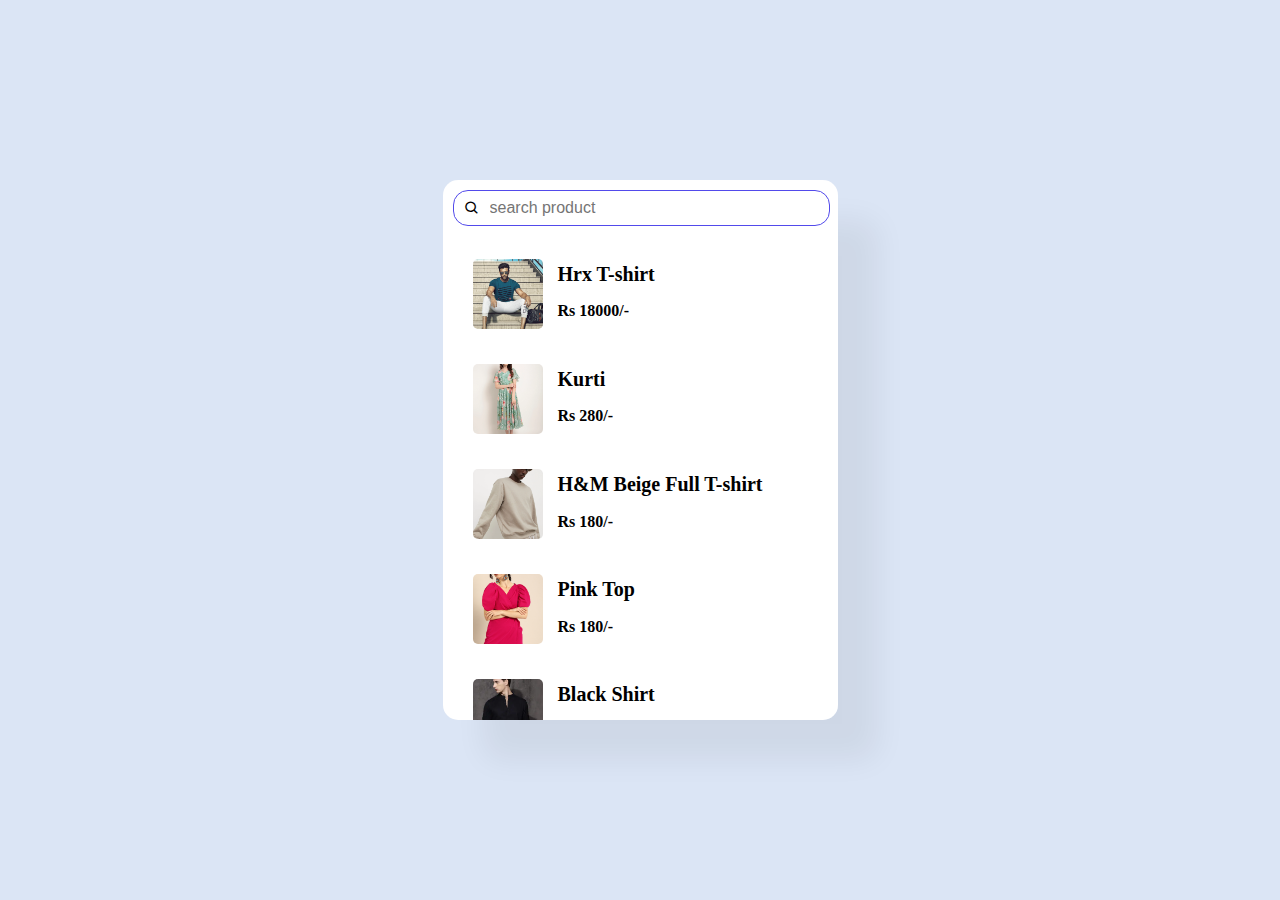
==== index.html @ cadcdc3e "Initial commit" ====
<!DOCTYPE html>
<html lang="en">
<head>
    <meta charset="UTF-8">
    <meta http-equiv="X-UA-Compatible" content="IE=edge">
    <meta name="viewport" content="width=device-width, initial-scale=1.0">
    <title>JavaScript Product Filter</title>
    <link rel="stylesheet" href="style.css">
    <link href='https://unpkg.com/boxicons@2.1.1/css/boxicons.min.css' rel='stylesheet'>
</head>
<body>
    <section class="container">
        <form>
            <i class='bx bx-search'></i>
            <input type="text" name="" id="search-item" placeholder="search product" onkeyup="search()">
        </form>

        <div class="product-list" id="product-list">

            <div class="product">
                <img src="img/card2.png" alt="">
                 <div class="p-detail">
                     <h2>Hrx T-shirt </h2>
                     <h3>Rs 18000/-</h3>
                 </div>
            </div>
            <div class="product">
                <img src="img/card1.png" alt="">
                 <div class="p-detail">
                     <h2>Kurti </h2>
                     <h3>Rs 280/-</h3>
                 </div>
            </div>
            <div class="product">
                <img src="img/card3.png" alt="">
                 <div class="p-detail">
                     <h2>H&M Beige Full T-shirt </h2>
                     <h3>Rs 180/-</h3>
                 </div>
            </div>
            <div class="product">
                <img src="img/card4.png" alt="">
                 <div class="p-detail">
                     <h2>Pink Top </h2>
                     <h3>Rs 180/-</h3>
                 </div>
            </div>
            <div class="product">
                <img src="img/card5.png" alt="">
                 <div class="p-detail">
                     <h2>Black Shirt </h2>
                     <h3>Rs 180/-</h3>
                 </div>
            </div>
            <div class="product">
                <img src="img/card6.png" alt="">
                 <div class="p-detail">
                     <h2>Black Shirt Rayon </h2>
                     <h3>Rs 180/-</h3>
                 </div>
            </div>
            <div class="product">
                <img src="img/card7.png" alt="">
                 <div class="p-detail">
                     <h2>Black Shirt Cotton  </h2>
                     <h3>Rs 180/-</h3>
                 </div>
            </div>
            <div class="product">
                <img src="img/card8.png" alt="">
                 <div class="p-detail">
                     <h2>Trouser Beige </h2>
                     <h3>Rs 180/-</h3>
                 </div>
            </div>
            <div class="product">
                <img src="img/card9.png" alt="">
                 <div class="p-detail">
                     <h2>Nike Shoes </h2>
                     <h3>Rs 180/-</h3>
                 </div>
            </div>
            <div class="product">
                <img src="img/card10.png" alt="">
                 <div class="p-detail">
                     <h2>Campus Shoes </h2>
                     <h3>Rs 180/-</h3>
                 </div>
            </div>
            <div class="product">
                <img src="img/card11.png" alt="">
                 <div class="p-detail">
                     <h2>Sparx Shoes </h2>
                     <h3>Rs 180/-</h3>
                 </div>
            </div>
            <div class="product">
                <img src="img/card12.png" alt="">
                 <div class="p-detail">
                     <h2>Adidas Shoes </h2>
                     <h3>Rs 180/-</h3>
                 </div>
            </div>
        </div>
    </section>





    <script src="app.js"></script>
</body>
</html>
---- style.css ----
body{
    width: 100%;
    height: 100vh;
    background: rgb(219, 229, 245);
    margin:auto; 
    display: flex;
    flex-direction: colum;
    align-items: center;
    justify-content: center;

}

.container{
    
    width: 375px;
    height:520px ;
    background: #fff;
    border-radius: 15px;
    box-shadow: 40px 40px 30px rgba(0 , 0, 0, 0.06);
    padding: 10px;
}
.container form{
    width:100%;
    border: 1px solid rgba(82,74,235);
    border-radius:15px ;
    display: flex;
    flex-direction: row;
    align-items: center;
    
}
.container form input{
   border: none;
   outline: none;
   box-shadow: none;
   width: 320px;
   font-size: 16px;
    font-weight: 400;
    padding: 8px 10px;
   box-sizing: border-box;
   
}
.container form i{
    padding-left:10px ;
}
.product-list{
    padding: 20px;
}
.product{
    display: flex;
    align-items: center;
    cursor: pointer;
    padding-bottom: 15px;
}
.product img{
    width: 70px;
    height: 70px;
    object-fit: cover;
    border-radius:5px ;
    margin-top:5px;
}
.product .p-detail h2{
    font-size: 20px;
    
}
.product .p-detail h3{

    font-size: 16px;
    
}
.product .p-detail{
    padding-left: 15px;
}
.container {
    overflow-y: scroll;
}
.container::-webkit-scrollbar{
    display: none;
}
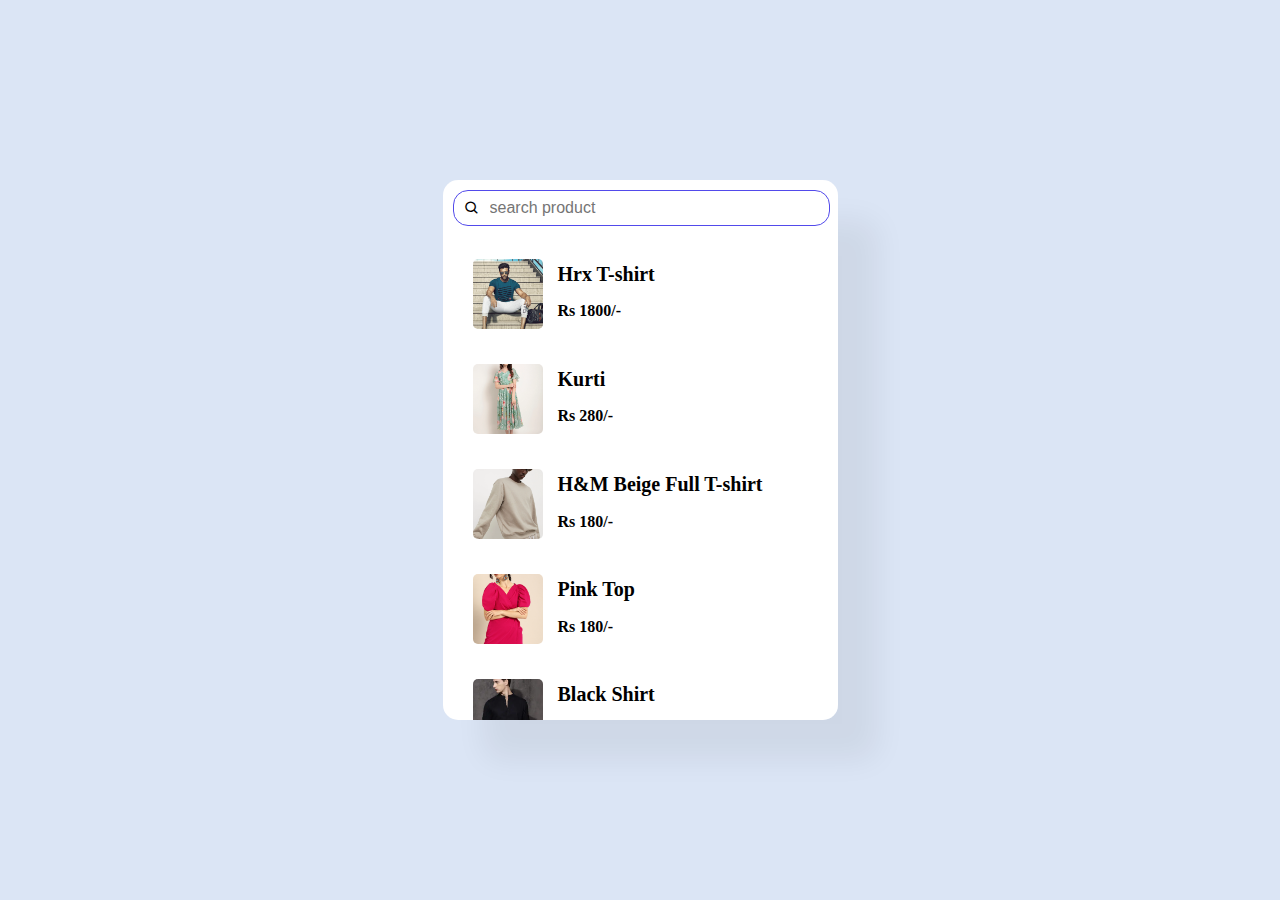
==== commit 05ad1f21: "Now" ====
--- a/index.html
+++ b/index.html
@@ -21,7 +21,7 @@
                 <img src="img/card2.png" alt="">
                  <div class="p-detail">
                      <h2>Hrx T-shirt </h2>
-                     <h3>Rs 18000/-</h3>
+                     <h3>Rs 1800/-</h3>
                  </div>
             </div>
             <div class="product">
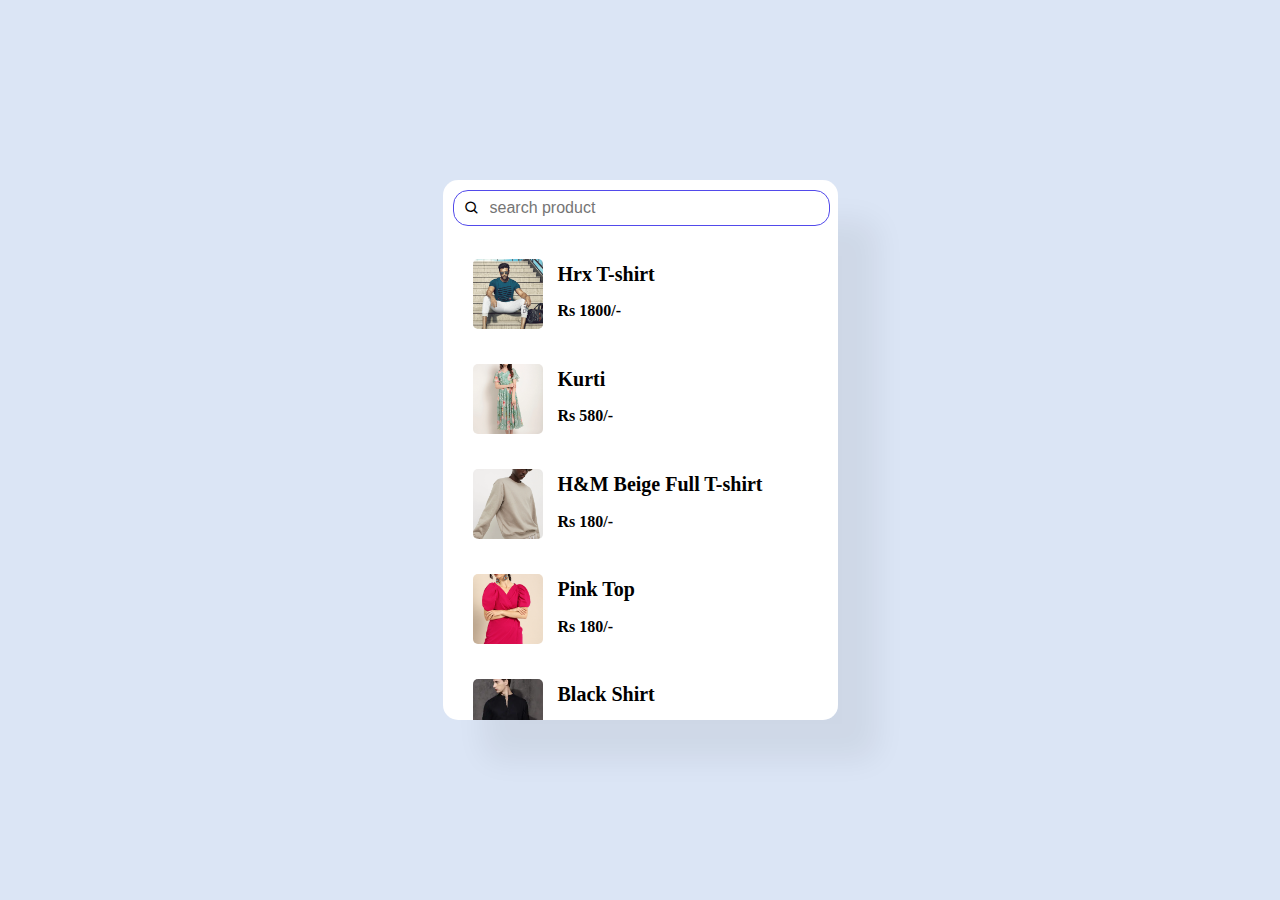
==== commit e873134a: "Hello" ====
--- a/index.html
+++ b/index.html
@@ -28,7 +28,7 @@
                 <img src="img/card1.png" alt="">
                  <div class="p-detail">
                      <h2>Kurti </h2>
-                     <h3>Rs 280/-</h3>
+                     <h3>Rs 580/-</h3>
                  </div>
             </div>
             <div class="product">
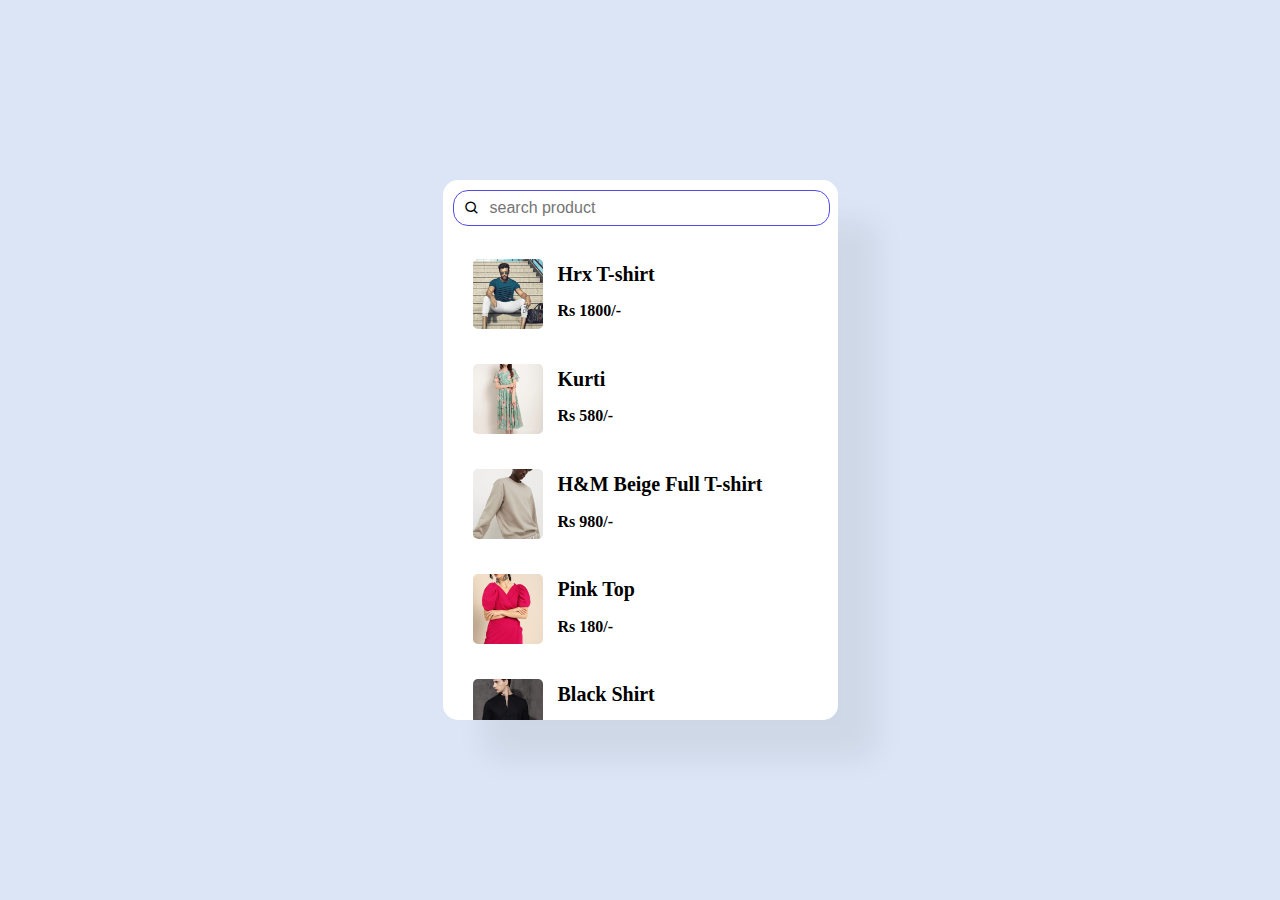
==== commit cb11950c: "Now" ====
--- a/index.html
+++ b/index.html
@@ -35,7 +35,7 @@
                 <img src="img/card3.png" alt="">
                  <div class="p-detail">
                      <h2>H&M Beige Full T-shirt </h2>
-                     <h3>Rs 180/-</h3>
+                     <h3>Rs 980/-</h3>
                  </div>
             </div>
             <div class="product">
